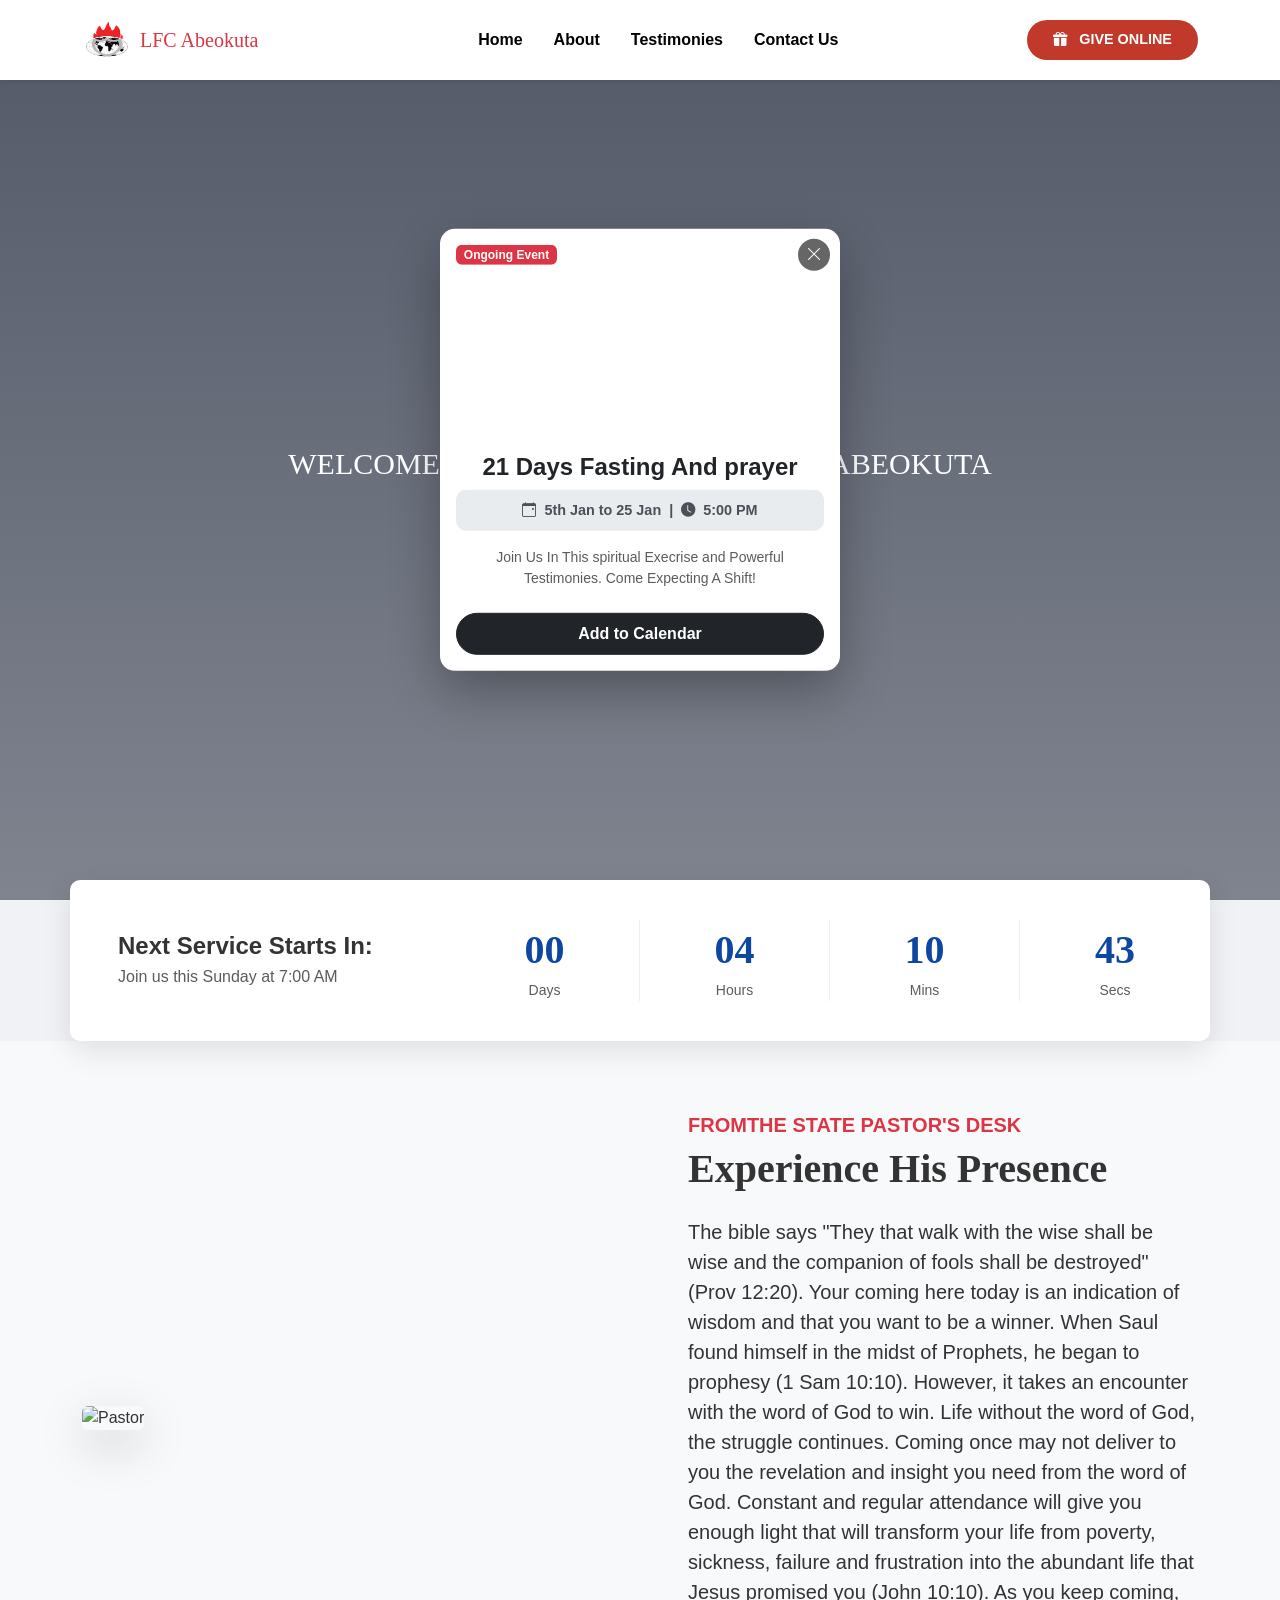
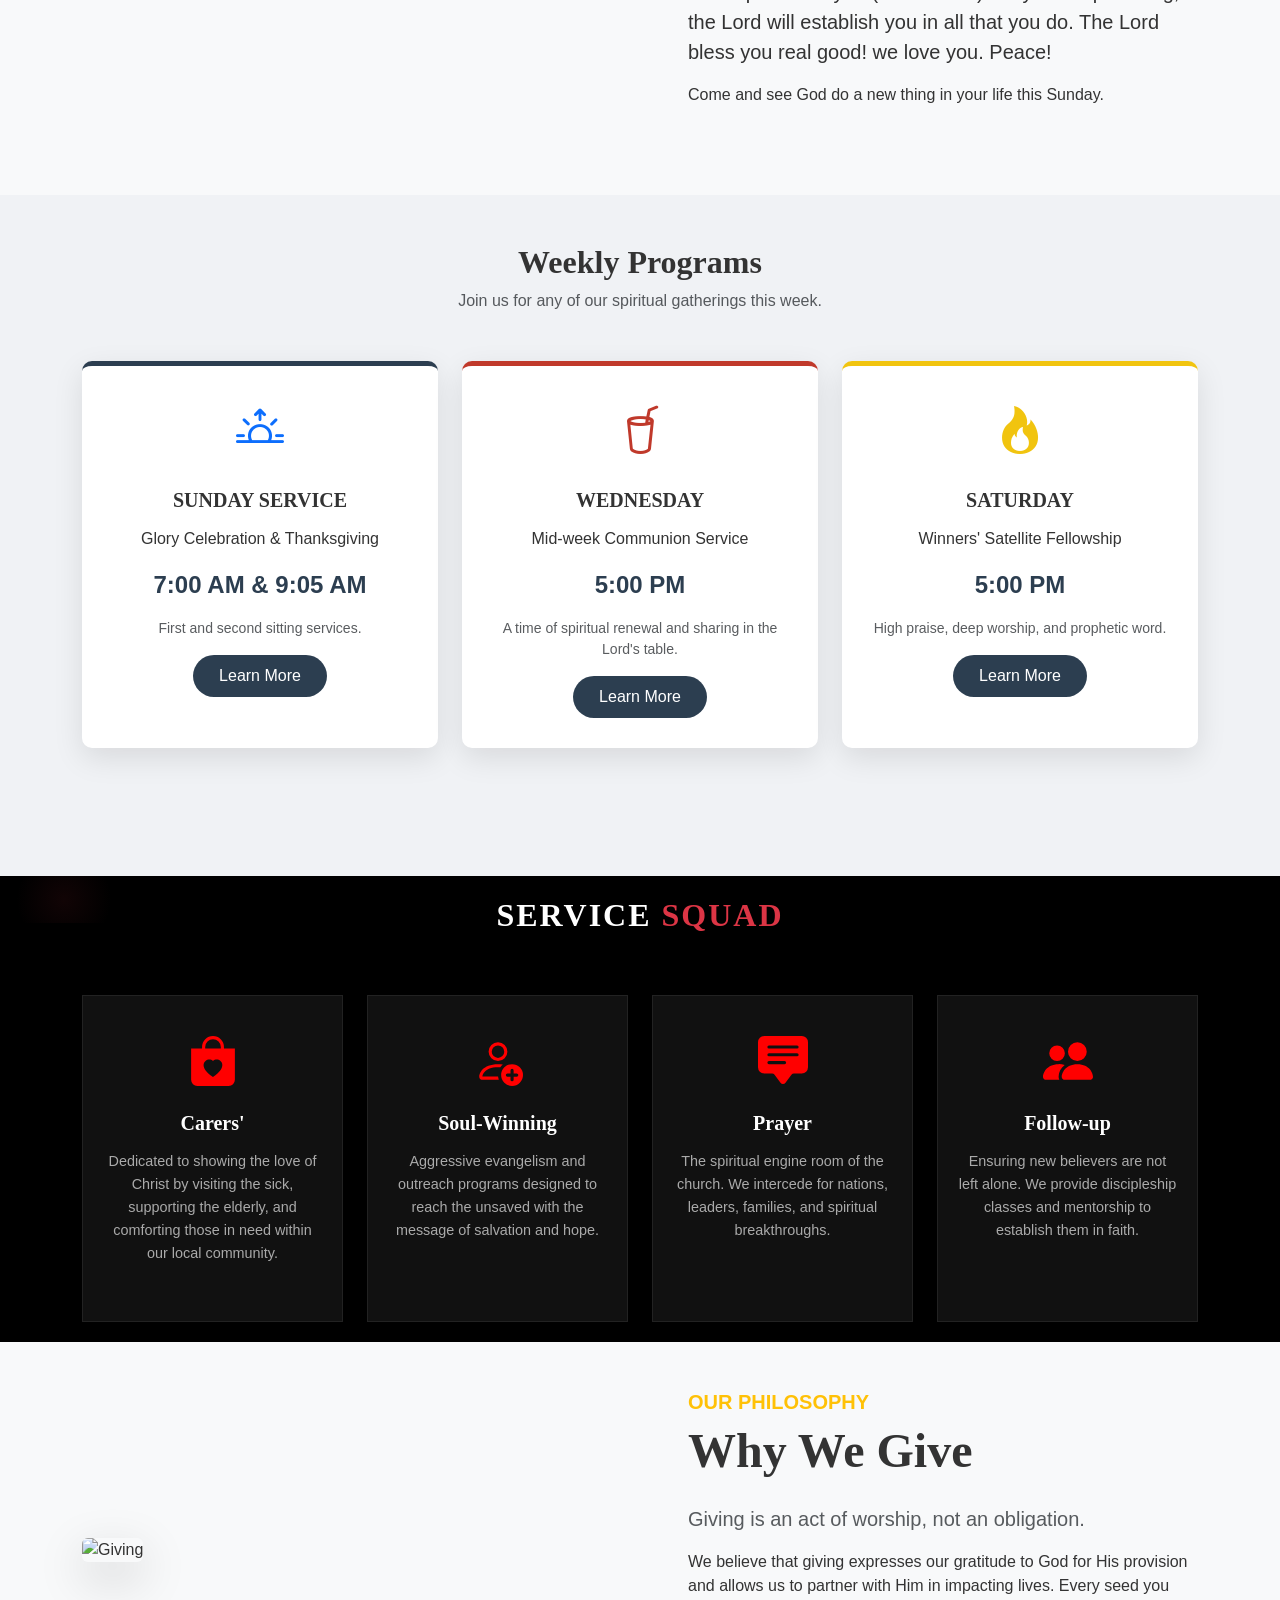
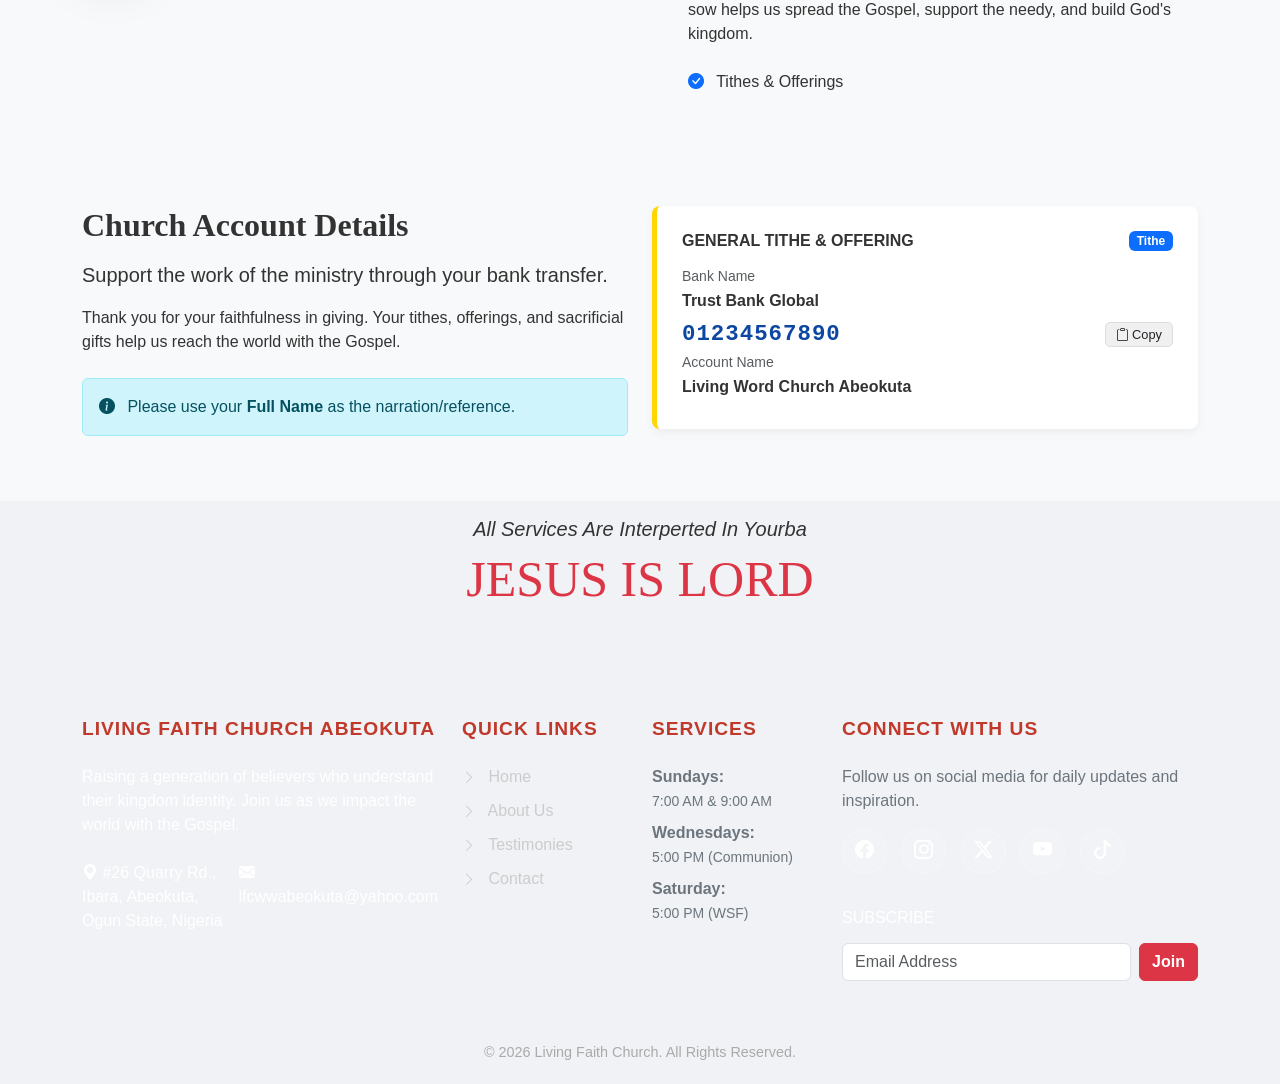
==== index.html @ 9c042a99 "Add files via upload" ====
<!DOCTYPE html>
<html lang="en">

<head>
    <meta charset="UTF-8">
    <meta http-equiv="X-UA-Compatible" content="IE=edge">
    <meta name="viewport" content="width=device-width, initial-scale=1.0">
    <title>Document</title>
    <link href="https://cdn.jsdelivr.net/npm/bootstrap@5.3.8/dist/css/bootstrap.min.css" rel="stylesheet"
        integrity="sha384-sRIl4kxILFvY47J16cr9ZwB07vP4J8+LH7qKQnuqkuIAvNWLzeN8tE5YBujZqJLB" crossorigin="anonymous">
    <link rel="stylesheet" href="https://cdnjs.cloudflare.com/ajax/libs/animate.css/4.1.1/animate.min.css"
        integrity="sha512-c42qTSw/wPZ3/5LBzD+Bw5f7bSF2oxou6wEb+I/lqeaKV5FDIfMvvRp772y4jcJLKuGUOpbJMdg/BTl50fJYAw=="
        crossorigin="anonymous" referrerpolicy="no-referrer" />
    <link rel="stylesheet" href="https://cdn.jsdelivr.net/npm/bootstrap-icons@1.11.3/font/bootstrap-icons.min.css">
    <link rel="stylesheet" href="style.css">
    <!-- FontAwesome for Icons -->
    <link href="https://cdnjs.cloudflare.com/ajax/libs/font-awesome/6.4.0/css/all.min.css" rel="stylesheet">
    <!-- Google Fonts -->
    <link href="https://fonts.googleapis.com/css2?family=Montserrat:wght@400;600;800&display=swap" rel="stylesheet">


</head>

<body>

    <nav class="navbar navbar-expand-lg navbar-light bg-white sticky-top shadow-sm">
        <div class="container">
            <a class="navbar-brand fw-bold d-flex align-items-center" href="#" style="color: #222;">
                <img src="pics/logo.jpg" alt="Logo" width="50" height="40" class="me-2">
                <h5 class="mt-2 display-7"><span class="text-danger">LFC Abeokuta</span></h5>
            </a>
            <button class="navbar-toggler" type="button" data-bs-toggle="collapse" data-bs-target="#navbarNav">
                <span class="navbar-toggler-icon"></span>
            </button>
            <div class="collapse navbar-collapse justify-content-end" id="navbarNav">
                <ul class="navbar-nav mx-auto mb-2 mb-lg-0 ">

                    <li class="nav-item">
                        <a class="nav-link" href="index.html">Home</a>
                    </li>
                    <li class="nav-item">
                        <a class="nav-link" href="About.html">About</a>
                    </li>
                    <li class="nav-item">
                        <a class="nav-link" href="church-report.html">Testimonies</a>
                    </li>
                    <li class="nav-item">
                        <a class="nav-link" href="Contact.html">Contact Us</a>
                    </li>
                </ul>

                <div class="" style="text-decoration: none; list-style: none;">

                    <!-- GIVE BUTTON AT THE END -->
                    <li class="nav-item">
                        <a class="btn btn-give" href="#give">
                            <i class="bi bi-gift-fill me-2"></i> Give Online
                        </a>
                    </li>
                </div>
            </div>

        </div>
    </nav>







    <!-- Hero Section -->
    <header class="hero">
        <div class="container">
            <h1 style="font-size: 30px;">WELCOME TO LIVING FAITH CHURCH ABEOKUTA</h1>
            <p>HOME OF SIGNS AND WONDERS</p>
            <div class="hero-btns d-flex justify-content-center gap-3">
                <a href="#visit" class="btn btn-light btn-lg px-4 fw-bold rounded-pill">Plan a Visit</a>
                <a href="#sermons" class="btn btn-outline-light btn-lg px-4 fw-bold rounded-pill">Watch Live</a>
            </div>
        </div>
    </header>

    <!-- Next Service Countdown -->
    <div class="container">
        <div class="row countdown-section align-items-center">
            <div class="col-md-4 mb-4 mb-md-0 text-center text-md-start ps-md-5">
                <h4 class="fw-bold mb-1">Next Service Starts In:</h4>
                <p class="text-muted mb-0">Join us this Sunday at 7:00 AM</p>
            </div>
            <div class="col-md-8">
                <div class="row" id="countdown">
                    <div class="col-3 countdown-box"><span class="countdown-num" id="days">00</span><small
                            class="d-block text-muted">Days</small></div>
                    <div class="col-3 countdown-box"><span class="countdown-num" id="hours">00</span><small
                            class="d-block text-muted">Hours</small></div>
                    <div class="col-3 countdown-box"><span class="countdown-num" id="minutes">00</span><small
                            class="d-block text-muted">Mins</small></div>
                    <div class="col-3 countdown-box"><span class="countdown-num" id="seconds">00</span><small
                            class="d-block text-muted">Secs</small></div>
                </div>
            </div>
        </div>
    </div>


    <!-- ABOUT / PASTOR'S NOTE (Supporting Content) -->
    <section id="sermons" class="py-5 bg-light">
        <div class="container py-4">
            <div class="row align-items-center">
                <div class="col-lg-6 mb-4 mb-lg-0">
                    <img src="https://images.unsplash.com/photo-1511632765486-a01980e01a18"
                        class="img-fluid rounded shadow-lg" alt="Pastor">
                </div>
                <div class="col-lg-6 ps-lg-5">
                    <h5 class="text-uppercase text-danger fw-bold">FromThe State Pastor's Desk</h5>
                    <h2 class="display-6 fw-bold mb-4">Experience His Presence</h2>
                    <p class="lead">The bible says "They that walk with the wise shall be wise and the companion of
                        fools shall be destroyed" (Prov 12:20).
                        Your coming here today is an indication of wisdom and that you want to be a winner. When Saul
                        found himself in the midst
                        of Prophets, he began to prophesy (1 Sam 10:10). However, it takes an encounter with the word of
                        God to win. Life
                        without the word of God, the struggle continues. Coming once may not deliver to you the
                        revelation and insight you need
                        from the word of God. Constant and regular attendance will give you enough light that will
                        transform your life from
                        poverty, sickness, failure and frustration into the abundant life that Jesus promised you (John
                        10:10). As you keep
                        coming, the Lord will establish you in all that you do. The Lord bless you real good! we love
                        you. Peace!</p>
                    <p>Come and see God do a new thing in your life this Sunday.</p>

                </div>
            </div>
        </div>
    </section>


    <!-- WEEKLY PROGRAM SECTION -->
    <section id="weekly-program" class="weekly-program-section m-5">
        <div class="container">
            <div class="text-center mb-5">
                <h2 class="fw-bold" style="font-family: 'Playfair Display', serif;">Weekly Programs</h2>
                <p class="text-muted">Join us for any of our spiritual gatherings this week.</p>
            </div>

            <div class="row g-4">

                <!-- 1. Sunday Service -->
                <div class="col-md-4">
                    <div class="program-card">
                        <div class="program-icon text-primary">
                            <i class="bi bi-sunrise"></i>
                        </div>
                        <h3 class="program-title">Sunday Service</h3>
                        <p>Glory Celebration & Thanksgiving</p>
                        <div class="program-time">7:00 AM & 9:05 AM</div>
                        <p class="small text-muted">First and second sitting services.</p>
                        <a href="#" class="btn btn-program">Learn More</a>
                    </div>
                </div>

                <!-- 2. Wednesday Mid-week Communion Service -->
                <div class="col-md-4">
                    <div class="program-card wednesday">
                        <div class="program-icon" style="color: var(--accent-color);">
                            <i class="bi bi-cup-straw"></i>
                        </div>
                        <h3 class="program-title">Wednesday</h3>
                        <p>Mid-week Communion Service</p>
                        <div class="program-time">5:00 PM</div>
                        <p class="small text-muted">A time of spiritual renewal and sharing in the Lord's table.</p>
                        <a href="#" class="btn btn-program">Learn More</a>
                    </div>
                </div>

                <!-- 3. WSF -->
                <div class="col-md-4">
                    <div class="program-card wsf">
                        <div class="program-icon" style="color: var(--gold-color);">
                            <i class="bi bi-fire"></i>
                        </div>
                        <h3 class="program-title">Saturday</h3>
                        <p>Winners' Satellite Fellowship</p>
                        <div class="program-time">5:00 PM</div>
                        <p class="small text-muted">High praise, deep worship, and prophetic word.</p>
                        <a href="#" class="btn btn-program">Learn More</a>
                    </div>
                </div>

            </div>
        </div>
    </section>


    <!-- Dark Mode Ministries Section -->
    <section class="dark-ministries">
        <div class="container">
            <div class="row">
                <div class="col-12 text-center">
                    <h2 class="section-title">Service <span>Squad</span></h2>
                </div>
            </div>

            <div class="row g-4">

                <!-- 1. Carers' Department -->
                <div class="col-md-6 col-lg-3">
                    <div class="ministry-card reveal-up">
                        <div class="icon-wrapper">
                            <div class="glow-effect"></div>
                            <!-- <i class="fas fa-hands-holding-heart custom-icon"></i> -->
                            <img src="pics/carl.svg" width="100px" height="50px">
                        </div>
                        <h3>Carers'</h3>
                        <p>Dedicated to showing the love of Christ by visiting the sick, supporting the elderly, and
                            comforting those in need within our local community.</p>
                    </div>
                </div>

                <!-- 2. Soul-Winning Department -->
                <div class="col-md-6 col-lg-3">
                    <div class="ministry-card reveal-up">
                        <div class="icon-wrapper">
                            <div class="glow-effect"></div>
                            <!-- <i class="fas fa-bullhorn custom-icon"></i> -->
                            <img src="pics/soul.svg" width="100px" height="50px">
                        </div>
                        <h3>Soul-Winning</h3>
                        <p>Aggressive evangelism and outreach programs designed to reach the unsaved with the message of
                            salvation and hope.</p>
                    </div>
                </div>

                <!-- 3. Prayer Department -->
                <div class="col-md-6 col-lg-3">
                    <div class="ministry-card reveal-up">
                        <div class="icon-wrapper">
                            <div class="glow-effect"></div>
                            <!-- <i class="fas fa-praying-hands custom-icon"></i> -->
                            <img src="pics/pray.svg" width="100px" height="50px">
                        </div>
                        <h3>Prayer</h3>
                        <p>The spiritual engine room of the church. We intercede for nations, leaders, families, and
                            spiritual breakthroughs.</p>
                    </div>
                </div>

                <!-- 4. Follow-up Department -->
                <div class="col-md-6 col-lg-3">
                    <div class="ministry-card reveal-up">
                        <div class="icon-wrapper">
                            <div class="glow-effect"></div>
                            <!-- <i class="fas fa-user-check custom-icon"></i> -->
                            <img src="pics/foll.svg" width="100px" height="50px">
                        </div>
                        <h3>Follow-up</h3>
                        <p>Ensuring new believers are not left alone. We provide discipleship classes and mentorship to
                            establish them in faith.</p>
                    </div>
                </div>

            </div>
        </div>
    </section>




    <!-- WHY WE GIVE SECTION -->
    <section id="about" class="py-5 bg-light">
        <div class="container">
            <div class="row align-items-center">
                <div class="col-lg-6 mb-4 mb-lg-0">
                    <img src="https://images.unsplash.com/photo-1572917265703-6d531053e4c5"
                        class="img-fluid rounded shadow-lg" alt="Giving">
                </div>
                <div class="col-lg-6 ps-lg-5">
                    <h5 class="text-uppercase text-warning fw-bold">Our Philosophy</h5>
                    <h2 class="display-5 fw-bold mb-4">Why We Give</h2>
                    <p class="lead text-muted">Giving is an act of worship, not an obligation.</p>
                    <p>We believe that giving expresses our gratitude to God for His provision and allows us to partner
                        with
                        Him in impacting lives. Every seed you sow helps us spread the Gospel, support the needy, and
                        build
                        God's kingdom.</p>
                    <ul class="list-unstyled mt-4">
                        <li class="mb-2"><i class="bi bi-check-circle-fill text-primary me-2"></i> Tithes & Offerings
                        </li>

                    </ul>
                </div>
            </div>
        </div>
    </section>

    <!-- CHURCH ACCOUNT DETAILS SECTION -->
    <!-- ACCOUNT DETAILS SECTION -->
    <section id="giving" class="py-5 bg-light">
        <div class="container">
            <div class="row align-items-center">
                <div class="col-lg-6 mb-4 mb-lg-0">
                    <h2 class="fw-bold mb-3" style="font-family: 'Playfair Display', serif;">Church Account Details</h2>
                    <p class="lead">Support the work of the ministry through your bank transfer.</p>
                    <p>Thank you for your faithfulness in giving. Your tithes, offerings, and sacrificial gifts help us
                        reach the world with the Gospel.</p>

                    <div class="alert alert-info mt-4">
                        <i class="bi bi-info-circle-fill me-2"></i>
                        Please use your <strong>Full Name</strong> as the narration/reference.
                    </div>
                </div>

                <!-- Account Cards -->
                <div class="col-lg-6">
                    <div class="mb-4">
                        <div class="account-card">
                            <div class="d-flex justify-content-between align-items-start mb-2">
                                <h6 class="fw-bold text-uppercase">General Tithe & Offering</h6>
                                <span class="badge bg-primary text-white">Tithe</span>
                            </div>
                            <p class="text-muted small mb-1">Bank Name</p>
                            <h6 class="fw-bold">Trust Bank Global</h6>
                            <div class="d-flex justify-content-between align-items-center mt-2">
                                <span class="acc-number" id="acc1">01234567890</span>
                                <button class="btn btn-sm copy-btn" onclick="copyText('acc1', this)">
                                    <i class="bi bi-clipboard"></i> Copy
                                </button>

                            </div>
                            <p class="text-muted small mb-1">Account Name</p>
                            <h6 class="fw-bold">Living Word Church Abeokuta</h6>
                        </div>
                    </div>


                </div>
            </div>
        </div>
    </section>


    <!-- THE NOTIFICATION POPUP -->
    <div id="eventNotification">
        <div class="card event-card">
            <!-- Close Button -->
            <div class="btn-close-custom" onclick="hideNotification()">
                <i class="bi bi-x-lg"></i>
            </div>

            <!-- Event Image -->
            <div class="event-image"
                style="background-image: url('https://images.unsplash.com/photo-1542038784456-1ea8e935640e');">
                <!-- 'Upcoming' Badge -->
                <span class="badge bg-danger position-absolute top-0 start-0 m-3">Ongoing Event</span>
            </div>

            <!-- Event Details -->
            <div class="card-body text-center pt-4">
                <h4 class="fw-bold mb-2">21 Days Fasting And prayer</h4>

                <!-- Date & Time -->
                <div class="event-meta d-flex align-items-center justify-content-center gap-2">
                    <span><i class="bi bi-calendar-event me-1"></i> 5th Jan to 25 Jan</span>
                    <span>|</span>
                    <span><i class="bi bi-clock-fill me-1"></i> 5:00 PM</span>
                </div>

                <!-- Text / Programming -->
                <p class="text-muted small mb-4 mt-3">
                    Join Us In This spiritual Execrise and Powerful Testimonies. Come Expecting A Shift!
                </p>

                <a href="#" class="btn btn-dark w-100 rounded-pill py-2 fw-bold">Add to Calendar</a>
            </div>
        </div>
    </div>




    <div class="fw-bold mt-3">
        <h5 class="text-center fst-italic">All Services Are Interperted In Yourba</h5>
        <h1 class="text-center text-danger" style="font-size: 50px;">JESUS IS LORD</h1>

    </div>


    <!-- FOOTER START -->
    <footer class="main-footer mt-5">
        <div class="container">
            <div class="row">

                <!-- Column 1: About Church -->
                <div class="col-lg-4 col-md-6 mb-4 mb-lg-0">
                    <h5 class="footer-heading">Living Faith Church Abeokuta</h5>
                    <p class="mb-4">Raising a generation of believers who understand their kingdom identity. Join us as
                        we
                        impact the world with the Gospel.</p>
                    <div class="d-flex">
                        <span class="me-3"><i class="bi bi-geo-alt-fill"></i> #26 Quarry Rd., Ibara, Abeokuta, Ogun
                            State, Nigeria</span>
                        <span><i class="bi bi-envelope-fill"></i> lfcwwabeokuta@yahoo.com</span>
                    </div>
                </div>

                <!-- Column 2: Quick Links -->
                <div class="col-lg-2 col-md-6 mb-4 mb-lg-0">
                    <h5 class="footer-heading">Quick Links</h5>
                    <a href="index.html" class="footer-link"><i class="bi bi-chevron-right small me-2"></i> Home</a>
                    <a href="About.html" class="footer-link"><i class="bi bi-chevron-right small me-2"></i> About Us</a>
                    <a href="church-report.html" class="footer-link"><i class="bi bi-chevron-right small me-2"></i>
                        Testimonies</a>
                    <a href="Contact.html" class="footer-link"><i class="bi bi-chevron-right small me-2"></i>
                        Contact</a>
                </div>

                <!-- Column 3: Service Times -->
                <div class="col-lg-2 col-md-6 mb-4 mb-lg-0">
                    <h5 class="footer-heading">Services</h5>
                    <ul class="list-unstyled text-secondary">
                        <li class="mb-2">
                            <strong>Sundays:</strong><br>
                            <small>7:00 AM & 9:00 AM</small>
                        </li>
                        <li class="mb-2">
                            <strong>Wednesdays:</strong><br>
                            <small>5:00 PM (Communion)</small>
                        </li>
                        <li>
                            <strong>Saturday:</strong><br>
                            <small>5:00 PM (WSF)</small>
                        </li>
                    </ul>
                </div>

                <!-- Column 4: Social Media (Key Feature) -->
                <div class="col-lg-4 col-md-6 mb-4 mb-lg-0">
                    <h5 class="footer-heading">Connect With Us</h5>
                    <p class="mb-3 text-secondary">Follow us on social media for daily updates and inspiration.</p>
                    <!-- Social Icons -->
                    <div class="mb-4">
                        <a href="https://web.facebook.com/lfcabeokuta/#" class="social-icon" title="Facebook">
                            <i class="bi bi-facebook"></i>
                        </a>
                        <a href="https://www.instagram.com/lfcabeokuta_/" class="social-icon" title="Instagram">
                            <i class="bi bi-instagram"></i>
                        </a>
                        <a href="https://x.com/winnersabk" class="social-icon" title="Twitter / X">
                            <i class="bi bi-twitter-x"></i>
                        </a>
                        <a href="https://www.youtube.com/@LFCABEOKUTA" class="social-icon" title="YouTube">
                            <i class="bi bi-youtube"></i>
                        </a>
                        <a href="https://www.tiktok.com/@lfcabeokuta_/" class="social-icon" title="Tiktok">
                            <i class="bi bi-tiktok"></i>
                        </a>
                    </div>

                    <!-- Newsletter -->
                    <h6 class="text-uppercase mb-3">Subscribe</h6>
                    <form class="d-flex">
                        <input type="email" class="form-control me-2" placeholder="Email Address" aria-label="Email">
                        <button class="btn btn-danger fw-bold" type="submit">Join</button>
                    </form>
                </div>

            </div>

            <!-- Copyright Bar -->
            <div class="copyright-bar">
                <div class="container">
                    <p class="mb-0">&copy; 2026 Living Faith Church. All Rights Reserved.</p>
                </div>
            </div>
        </div>
    </footer>





    <script src="https://cdnjs.cloudflare.com/ajax/libs/jquery/3.7.1/jquery.min.js"
        integrity="sha512-v2CJ7UaYy4JwqLDIrZUI/4hqeoQieOmAZNXBeQyjo21dadnwR+8ZaIJVT8EE2iyI61OV8e6M8PP2/4hpQINQ/g=="
        crossorigin="anonymous" referrerpolicy="no-referrer"></script>
    <script src="https://cdn.jsdelivr.net/npm/@popperjs/core@2.11.8/dist/umd/popper.min.js"
        integrity="sha384-I7E8VVD/ismYTF4hNIPjVp/Zjvgyol6VFvRkX/vR+Vc4jQkC+hVqc2pM8ODewa9r"
        crossorigin="anonymous"></script>
    <script src="https://cdn.jsdelivr.net/npm/bootstrap@5.3.8/dist/js/bootstrap.min.js"
        integrity="sha384-G/EV+4j2dNv+tEPo3++6LCgdCROaejBqfUeNjuKAiuXbjrxilcCdDz6ZAVfHWe1Y"
        crossorigin="anonymous"></script>
    <script src="script.js"></script>





</body>

</html>
---- style.css ----
/* --- Design System --- */
:root {
    --primary-color: #2C3E50;
    /* Dark Blue */
    --accent-color: #C0392B;
    /* Deep Red (Communion/Blood) */
    --gold-color: #F1C40F;
    /* Gold */
    --bg-light: #F8F9FA;

    --primary-blue: #0d47a1;
    /* Royal Blue */
    --accent-gold: #FFD700;
    /* Gold for giving */
    --text-dark: #1a1a1a;
}

body {
    font-family: 'Montserrat', sans-serif;
    color: #333;
    /* Offset for fixed navbar */
}

h1,
h2,
h3,
.navbar-brand {
    font-family: 'Playfair Display', serif;
}


/* --- Navbar --- */
.navbar {
    background-color: #f8f9fa;
    padding: 15px 0;
    transition: 0.4s;
}

.navbar-brand {
    font-size: 1.5rem;
    font-weight: 700;
    color: #000 !important;
}

.nav-link {
    color: #000 !important;
    font-weight: 600;
    margin-left: 15px;
}

/* Give Button in Navbar */
.btn-give {
    background-color: var(--accent-color);
    color: #fff;
    font-weight: 700;
    border-radius: 30px;
    padding: 8px 25px;
    transition: 0.3s;
    text-transform: uppercase;
    font-size: 0.9rem;
}

.btn-give:hover {
    background-color: var(--accent-color);
    color: white;
    transform: translateY(-2px);
}




/* --- Hero Section --- */
.hero {
    height: 100vh;
    min-height: 600px;
    background: linear-gradient(rgba(15, 23, 42, 0.7), rgba(15, 23, 42, 0.5)), url('https://images.unsplash.com/photo-1438232992991-995b7058bbb3');
    background-size: cover;
    background-position: center;
    background-attachment: fixed;
    /* Parallax effect */
    display: flex;
    align-items: center;
    color: white;
    text-align: center;
}

.hero h1 {
    font-size: 3.5rem;
    margin-bottom: 1.5rem;
    animation: fadeInDown 1s ease;
}

.hero p {
    font-size: 1.2rem;
    margin-bottom: 2rem;
    animation: fadeInUp 1s ease 0.3s forwards;
    opacity: 0;
}

.hero-btns {
    animation: fadeInUp 1s ease 0.6s forwards;
    opacity: 0;
}

@keyframes fadeInDown {
    from {
        opacity: 0;
        transform: translateY(-30px);
    }

    to {
        opacity: 1;
        transform: translateY(0);
    }
}

@keyframes fadeInUp {
    from {
        opacity: 0;
        transform: translateY(30px);
    }

    to {
        opacity: 1;
        transform: translateY(0);
    }
}



/* --- Countdown Section --- */
.countdown-section {
    background: white;
    padding: 40px 0;
    margin-top: -100px;
    /* Overlap hero */
    position: relative;
    z-index: 10;
    border-radius: 10px;
    box-shadow: 0 10px 30px rgba(0, 0, 0, 0.1);
}

.countdown-box {
    text-align: center;
    border-right: 1px solid #eee;
}

.countdown-box:last-child {
    border-right: none;
}

.countdown-num {
    font-size: 2.5rem;
    font-weight: 700;
    color: var(--primary-blue);
    font-family: 'Playfair Display', serif;
}



/* --- Weekly Program Section --- */
.weekly-program-section {
    margin-top: -80px;
    /* Overlap the banner */
    position: relative;
    z-index: 10;
    padding-bottom: 80px;
}

.program-card {
    background: white;
    border-radius: 10px;
    padding: 30px;
    text-align: center;
    box-shadow: 0 10px 30px rgba(0, 0, 0, 0.1);
    height: 100%;
    transition: transform 0.3s ease;
    border-top: 5px solid var(--primary-color);
}

.program-card:hover {
    transform: translateY(-10px);
}

.program-card.wednesday {
    border-top-color: var(--accent-color);
}

.program-card.wsf {
    border-top-color: var(--gold-color);
}

.program-icon {
    font-size: 3rem;
    margin-bottom: 20px;
    display: inline-block;
}

.program-time {
    font-size: 1.5rem;
    font-weight: 700;
    color: var(--primary-color);
    margin: 15px 0;
}

.program-title {
    font-size: 1.25rem;
    font-weight: 700;
    text-transform: uppercase;
    margin-bottom: 15px;
}

.btn-program {
    background-color: var(--primary-color);
    color: white;
    border-radius: 30px;
    padding: 8px 25px;
    text-decoration: none;
    transition: 0.3s;
}

.btn-program:hover {
    background-color: black;
    color: white;
}




/* --- Account Details Section --- */
.account-card {
    background: white;
    border-left: 5px solid var(--accent-gold);
    padding: 25px;
    border-radius: 8px;
    box-shadow: 0 4px 10px rgba(0, 0, 0, 0.05);
}

.acc-number {
    font-family: monospace;
    font-size: 1.4rem;
    font-weight: 700;
    color: var(--primary-blue);
    letter-spacing: 1px;
}

.copy-btn {
    background: #f0f0f0;
    border: 1px solid #ddd;
    border-radius: 5px;
    padding: 2px 10px;
    font-size: 0.8rem;
}

.copy-btn:hover {
    background: #e9ecef;
}

/* notification */
body {
    background-color: #f0f2f5;
    font-family: 'Segoe UI', Tahoma, Geneva, Verdana, sans-serif;
}

/* --- Dummy Content to allow scrolling --- */
.dummy-content {
    padding: 120px 20px;
    max-width: 800px;
    margin: 0 auto;
    line-height: 1.8;
}

/* --- CENTERED NOTIFICATION BOX --- */
#eventNotification {
    position: fixed;
    top: 50%;
    left: 50%;
    transform: translate(-50%, -100%);
    /* Start hidden above center */
    z-index: 9999;
    width: 90%;
    max-width: 400px;
    opacity: 0;
    visibility: hidden;
    transition: all 0.6s cubic-bezier(0.175, 0.885, 0.32, 1.275);
    /* Bouncy drop effect */
}

/* Active State: Drops down to center */
#eventNotification.active {
    opacity: 1;
    visibility: visible;
    transform: translate(-50%, -50%);
    /* Perfectly centered */
}

/* --- Event Card Styling --- */
.event-card {
    background: white;
    border-radius: 15px;
    box-shadow: 0 20px 50px rgba(0, 0, 0, 0.3);
    overflow: hidden;
    border: none;
    position: relative;
}

.event-image {
    height: 200px;
    background-size: cover;
    background-position: center;
    position: relative;
}

/* Close Button */
.btn-close-custom {
    position: absolute;
    top: 10px;
    right: 10px;
    background: rgba(0, 0, 0, 0.6);
    color: white;
    border-radius: 50%;
    width: 32px;
    height: 32px;
    display: flex;
    align-items: center;
    justify-content: center;
    cursor: pointer;
    z-index: 10;
    transition: 0.3s;
}

.btn-close-custom:hover {
    background: #000;
    transform: rotate(90deg);
}

/* Date & Time Styling */
.event-meta {
    background-color: #e9ecef;
    border-radius: 10px;
    padding: 10px;
    margin-bottom: 15px;
    font-weight: 600;
    color: #495057;
    font-size: 0.9rem;
}

/* Mobile adjustment */
@media (max-width: 576px) {
    #eventNotification {
        width: 95%;
        max-width: none;
    }

    .event-image {
        height: 160px;
    }
}

/* --- Footer Container --- */
.main-footer {
    /* Background Image with Dark Overlay for readability */
    background: linear-gradient(rgba(0, 0, 0, 0.85), rgba(20, 30, 50, 0.9)), url('pics/living_faith_abeokuta_building.jpeg');
    background-size: cover;
    background-position: center;
    background-attachment: fixed;
    /* Parallax effect */
    color: #fff;
    padding-top: 60px;
    padding-bottom: 20px;
    font-family: 'Segoe UI', Tahoma, Geneva, Verdana, sans-serif;
}

/* --- Typography --- */
.footer-heading {
    font-size: 1.2rem;
    font-weight: 700;
    text-transform: uppercase;
    letter-spacing: 1px;
    margin-bottom: 25px;
    color: #FFD700;
    /* Gold for headings */
}

.footer-link {
    color: #ccc;
    text-decoration: none;
    transition: 0.3s;
    display: block;
    margin-bottom: 10px;
}

.footer-link:hover {
    color: #fff;
    padding-left: 5px;
    /* Slight slide effect */
}

/* --- Social Media Icons --- */
.social-icon {
    display: inline-flex;
    align-items: center;
    justify-content: center;
    width: 45px;
    height: 45px;
    background: rgba(255, 255, 255, 0.1);
    border: 1px solid rgba(255, 255, 255, 0.2);
    border-radius: 50%;
    color: white;
    font-size: 1.2rem;
    margin-right: 10px;
    margin-bottom: 10px;
    transition: all 0.3s ease;
}

.social-icon:hover {
    background: #FFD700;
    /* Gold on hover */
    color: #000;
    border-color: #FFD700;
    transform: translateY(-3px);
}

/* --- Bottom Copyright Bar --- */
.copyright-bar {
    border-top: 1px solid rgba(255, 255, 255, 0.1);
    padding-top: 20px;
    margin-top: 40px;
    text-align: center;
    font-size: 0.9rem;
    color: #aaa;
}


/* services squad */
/* --- Section Styling --- */
.dark-ministries {
    background-color: #000000;
    /* Pure Black Background */
    color: #ffffff;
    padding: 20px 0;
    position: relative;
    overflow: hidden;
}

/* Subtle red gradient overlay for depth */
.dark-ministries::before {
    content: '';
    position: absolute;
    top: 0;
    left: 0;
    width: 10%;
    height: 10%;
    background: radial-gradient(circle at 50% 50%, rgba(220, 53, 69, 0.08) 0%, transparent 70%);
    z-index: 1;
    pointer-events: none;
}

.section-title {
    color: #fff;
    text-transform: uppercase;
    font-weight: 800;
    letter-spacing: 2px;
    margin-bottom: 60px;
    position: relative;
    z-index: 2;
}

.section-title span {
    color: #dc3545;
    /* Red Accent */
}

/* --- Card Styling --- */
.ministry-card {
    background: #111111;
    /* Slightly lighter black for card */
    border: 1px solid #222;
    border-radius: 0;
    /* Sharp corners for a modern/tech look */
    padding: 40px 20px;
    text-align: center;
    transition: all 0.4s ease;
    height: 100%;
    position: relative;
    z-index: 2;
    cursor: pointer;
    overflow: hidden;
}

/* Red Border Effect on Hover */
.ministry-card::after {
    content: '';
    position: absolute;
    bottom: 0;
    left: 0;
    width: 0%;
    height: 3px;
    background-color: #dc3545;
    transition: width 0.4s ease;
}

.ministry-card:hover {
    background: #161616;
    transform: translateY(-10px);
    box-shadow: 0 10px 30px rgba(220, 53, 69, 0.15);
    border-color: #333;
}

.ministry-card:hover::after {
    width: 100%;
}

/* --- Icon Styling --- */
.icon-wrapper {
    margin-bottom: 25px;
    display: inline-block;
    position: relative;
}

.custom-icon {
    font-size: 3.5rem;
    color: #dc3545;
    /* Bright Red Icon */
    transition: all 0.4s ease;
    position: relative;
    z-index: 2;
}

/* Icon Glow Effect (Simulated Neon) */
.glow-effect {
    position: absolute;
    top: 50%;
    left: 50%;
    transform: translate(-50%, -50%);
    width: 60px;
    height: 60px;
    background: rgba(220, 53, 69, 0.4);
    border-radius: 50%;
    filter: blur(15px);
    opacity: 0;
    transition: opacity 0.4s ease;
    z-index: 1;
}

.ministry-card:hover .custom-icon {
    color: #ff4d4d;
    /* Lighter Red on Hover */
    transform: scale(1.1);
}

.ministry-card:hover .glow-effect {
    opacity: 1;
}

/* --- Typography --- */
.ministry-card h3 {
    font-weight: 700;
    font-size: 1.25rem;
    margin-bottom: 15px;
    color: #fff;
}

.ministry-card p {
    color: #aaa;
    font-size: 0.9rem;
    line-height: 1.6;
}

/* --- Animation Class for JS --- */
.reveal-up {
    opacity: 0;
    transform: translateY(40px);
    transition: all 0.8s cubic-bezier(0.5, 0, 0, 1);
}

.reveal-up.active {
    opacity: 1;
    transform: translateY(0);
}




/* --- Footer Container --- */
.main-footer {
    /* Background Image with Dark Overlay for readability */
    background: linear-gradient(rgba(0, 0, 0, 0.85), rgba(20, 30, 50, 0.9)), url('pics/living_faith_abeokuta_building.jpeg');
    background-size: cover;
    background-position: center;
    background-attachment: fixed;
    /* Parallax effect */
    color: #fff;
    padding-top: 60px;
    padding-bottom: 20px;
    font-family: 'Segoe UI', Tahoma, Geneva, Verdana, sans-serif;
}

/* --- Typography --- */
.footer-heading {
    font-size: 1.2rem;
    font-weight: 700;
    text-transform: uppercase;
    letter-spacing: 1px;
    margin-bottom: 25px;
    color: #C0392B;
    /* Gold for headings */
}

.footer-link {
    color: #ccc;
    text-decoration: none;
    transition: 0.3s;
    display: block;
    margin-bottom: 10px;
}

.footer-link:hover {
    color: #fff;
    padding-left: 5px;
    /* Slight slide effect */
}

/* --- Social Media Icons --- */
.social-icon {
    display: inline-flex;
    align-items: center;
    justify-content: center;
    width: 45px;
    height: 45px;
    background: rgba(255, 255, 255, 0.1);
    border: 1px solid rgba(255, 255, 255, 0.2);
    border-radius: 50%;
    color: white;
    font-size: 1.2rem;
    margin-right: 10px;
    margin-bottom: 10px;
    transition: all 0.3s ease;
}

.social-icon:hover {
    background: #C0392B;
    /* Gold on hover */
    color: #000;
    border-color: #C0392B;
    transform: translateY(-3px);
}

/* --- Bottom Copyright Bar --- */
.copyright-bar {
    border-top: 1px solid rgba(255, 255, 255, 0.1);
    padding-top: 20px;
    margin-top: 40px;
    text-align: center;
    font-size: 0.9rem;
    color: #aaa;
}
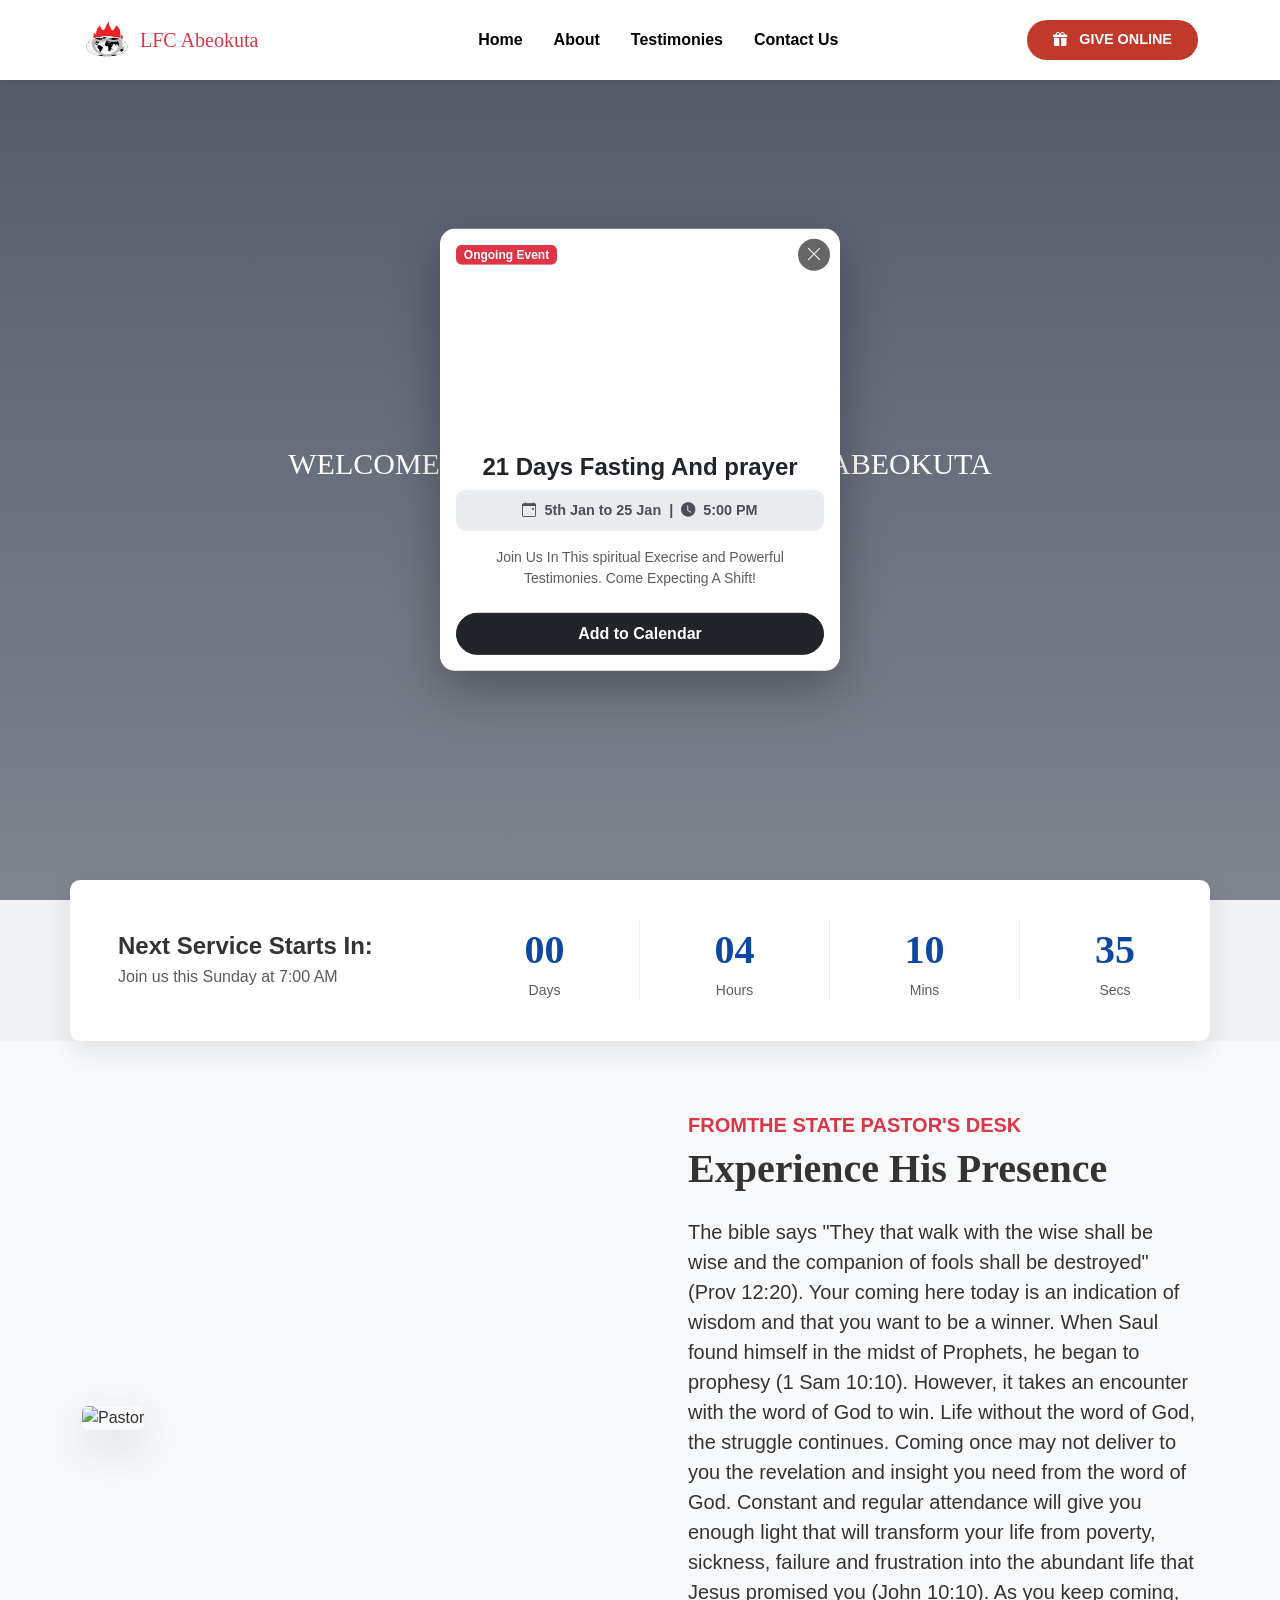
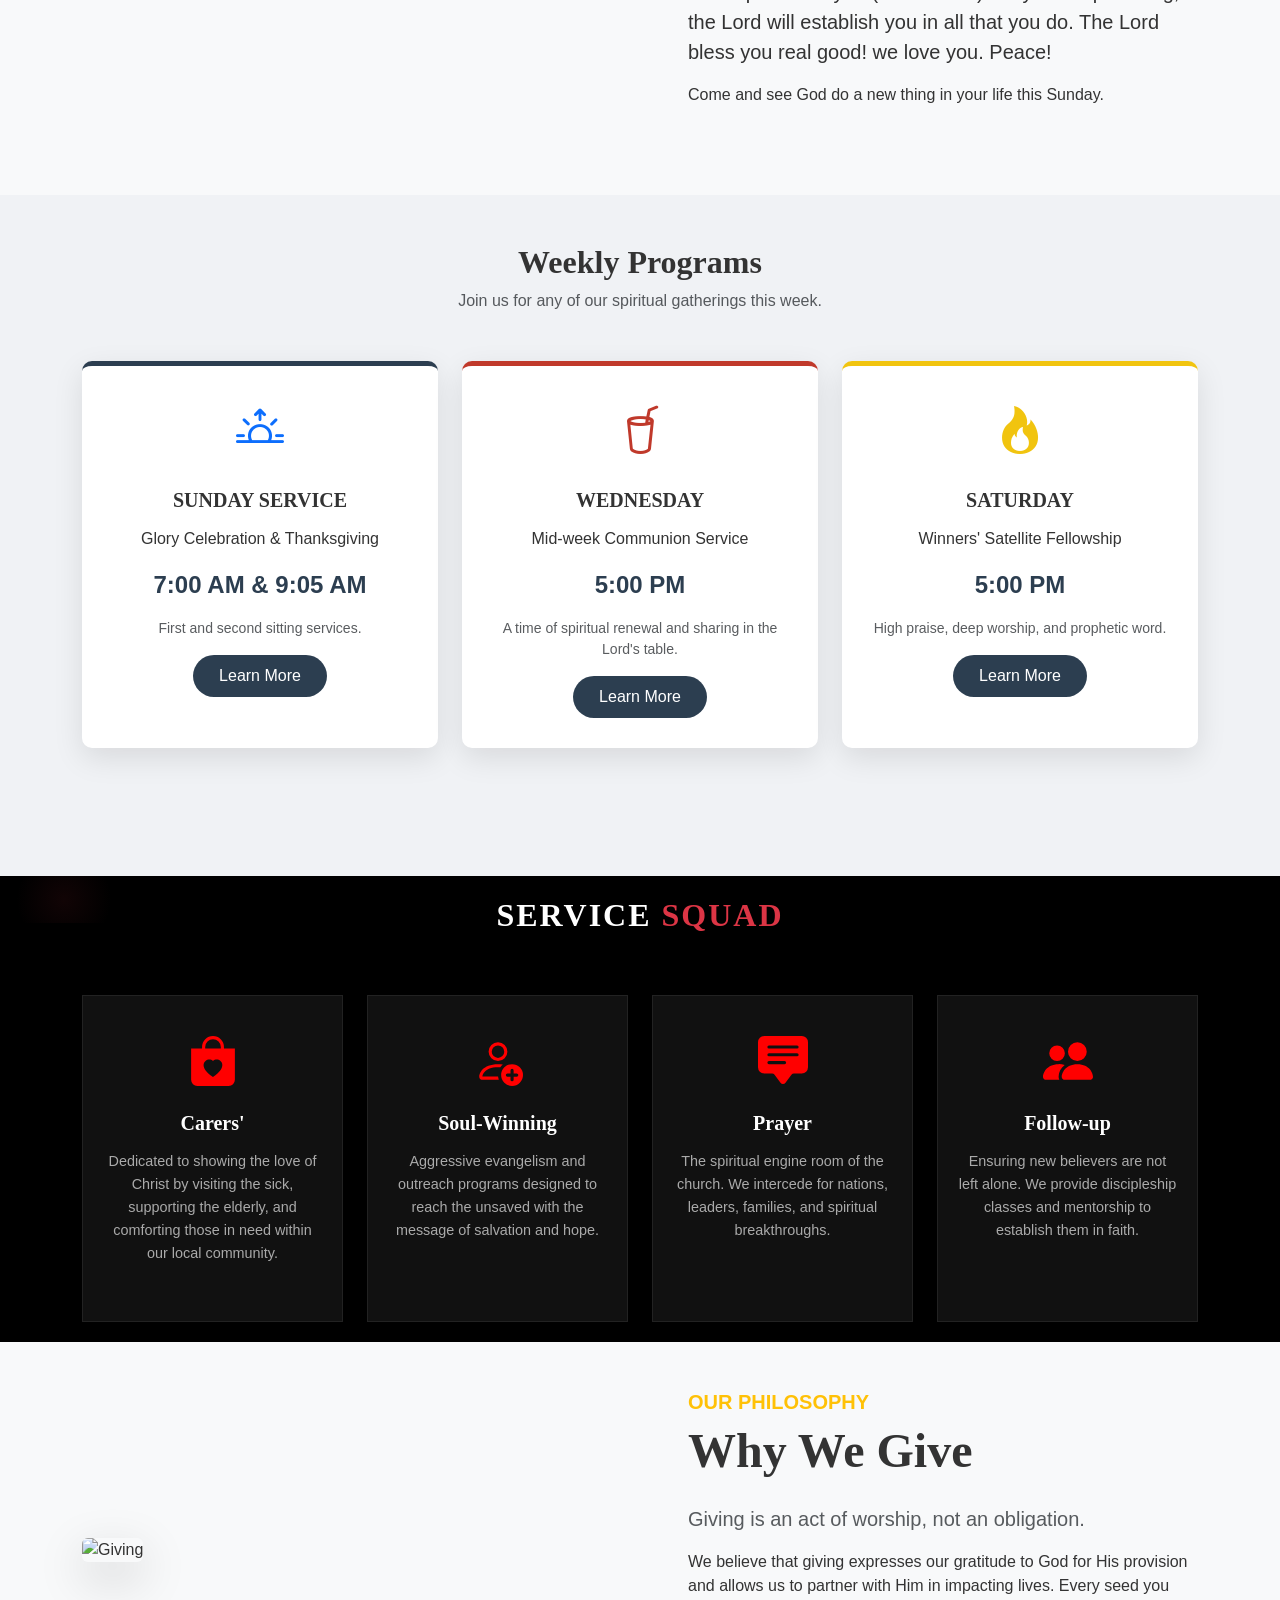
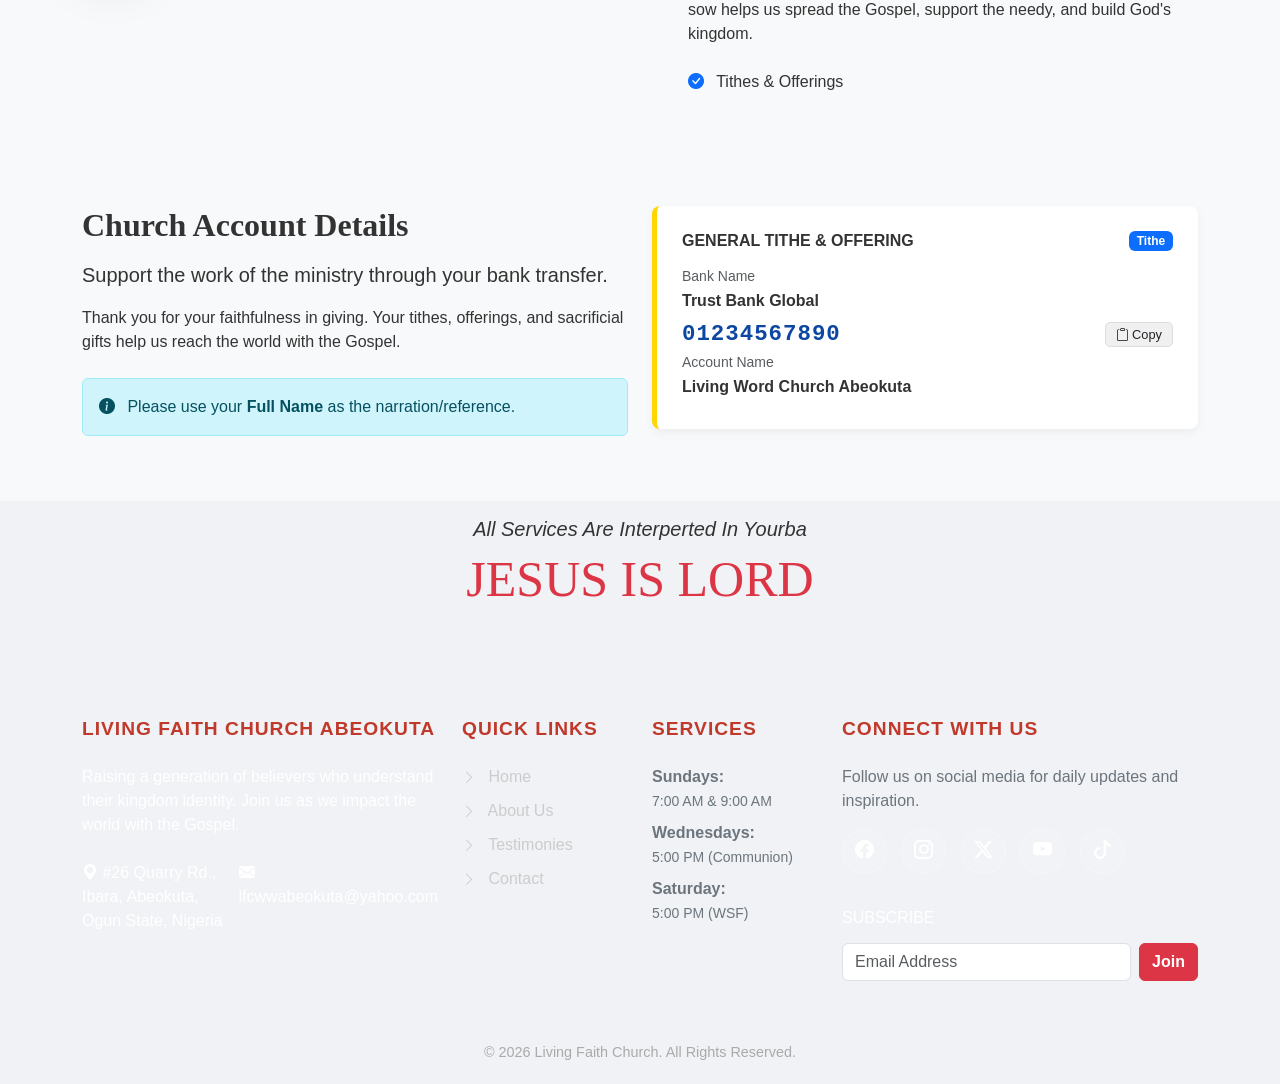
==== commit 4fa921cd: "Update index.html" ====
--- a/index.html
+++ b/index.html
@@ -5,7 +5,7 @@
     <meta charset="UTF-8">
     <meta http-equiv="X-UA-Compatible" content="IE=edge">
     <meta name="viewport" content="width=device-width, initial-scale=1.0">
-    <title>Document</title>
+    <title>Living-Faith-Church-Abeokuta</title>
     <link href="https://cdn.jsdelivr.net/npm/bootstrap@5.3.8/dist/css/bootstrap.min.css" rel="stylesheet"
         integrity="sha384-sRIl4kxILFvY47J16cr9ZwB07vP4J8+LH7qKQnuqkuIAvNWLzeN8tE5YBujZqJLB" crossorigin="anonymous">
     <link rel="stylesheet" href="https://cdnjs.cloudflare.com/ajax/libs/animate.css/4.1.1/animate.min.css"
@@ -498,4 +498,4 @@
 
 </body>
 
-</html>+</html>
